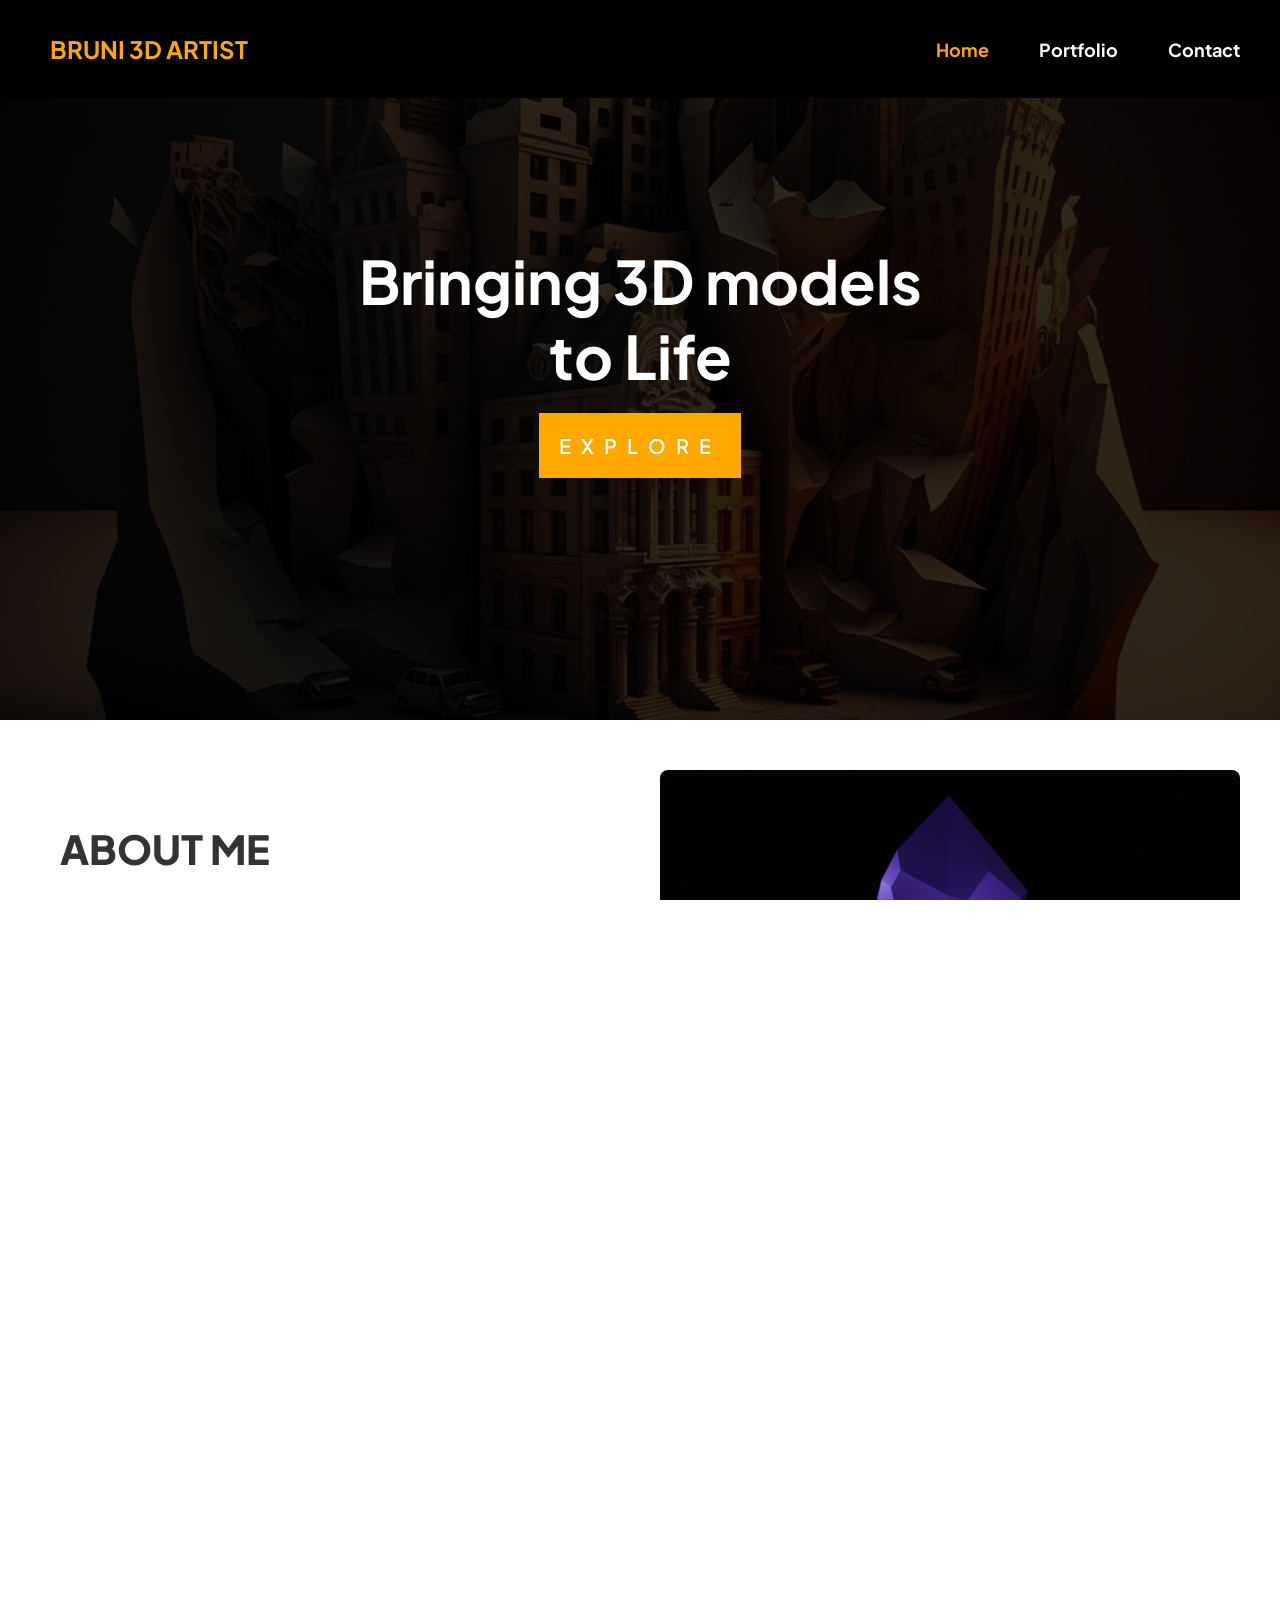
==== home.html @ bc02d7ee "Add files via upload" ====
<!doctype html>

<head>
	<html lang="it">

	<meta charset="UTF-8">
	<meta name="viewport" content="width=device-width, initial-scale=1.0">
	<link rel="stylesheet" href="stile.css">
    <link rel="icon" type="image/x-icon" href="img/favicon.png">
	<link rel="preconnect" href="https://fonts.googleapis.com">
	<link rel="preconnect" href="https://fonts.gstatic.com" crossorigin>
	<link href="https://fonts.googleapis.com/css2?family=Plus+Jakarta+Sans:ital,wght@0,200..800;1,200..800&display=swap" rel="stylesheet">
	<title>Bruni 3D Artist</title>
</head>

<body>
    <div class="hero">
        <div class="hero-content">
            <h1>Bringing 3D models<br>to Life</h1>
            <a class="btntext" href="portfolio.html"><button class="herobtn" type="button">Explore</button></a>
        </div>
    </div>

        	<header class="hero-header">
        <div class="logo-container">
            <h3 class="logo-text"><a class="logo-link" href="home.html">Bruni 3D Artist</a></h3>
        </div>
        <nav class="hero-nav">
            <ul>
                <li><a href="home.html"><span style="color: #ffa800">Home</span></a></li>
                <li><a href="portfolio.html">Portfolio</a></li>
                <li><a href="contact.html">Contact</a></li>
            </ul>
        </nav>
    </header>

	<div class="about">
		<div class="about-left">
			<h2>About Me</h2>
			<p>I am a freelance 3D modeler specializing in using Blender to create models and assets for video games. The field of 3D modeling for video games is a dynamic and challenging environment in which I have made my way with my passion for design and technical expertise.</p>

			<p>My experience includes the creation of a variety of video game assets, including objects, environments, and user interface elements. Each model requires careful planning and attention to detail, along with a solid understanding of the needs of the game and its technical restrictions.</p>

			<p>Working as a freelance 3D modeler has also allowed me to adapt quickly to changes in the industry, staying up-to-date on new technologies and trends.</p>
		</div>

		<div class="about-right">
			<img class="about-img" src="img/about.png">
			<hr>
		</div>
	</div>

	<div class="portfolio">
		<div class="project">
			<img class="project-image" src="img/projects/door/door-cover.png">
			<h3>Medieval Door</h3>
			<p>3D Model of a medieval-fantasy door low poly, created in blender.</p>
			<a href="projects/medieval-door.html">View Project</a>
		</div>

		<div class="project">
			<img class="project-image" src="img/projects/lamp/lamp-cover.png">
			<h3>Street Lamp</h3>
			<p>3D Model of a street medieval lamp low poly, created in Blender.</p>
			<a href="projects/street-lamp.html">View Project</a>
		</div>

		<div class="project">
			<img class="project-image" src="img/projects/coin/coin-cover.png">
			<h3 class="project-title">Golden Coin</h3>
			<p class="project-desc">3D Model of a golden coin low poly, created in Blender.</p>
			<a href="projects/golden-coin.html">View Project</a>
		</div>
	</div>

	<a class="btntext" href="portfolio.html"><button class="portfoliobtn" type="button">My Portfolio</button></a>

<div class="get-in-touch">
    <div class="get-in-touch-content">
        <h2>Get in Touch</h2>
        <p>For questions, proposals or collaborations, you can contact me using the informations in the Contact page.</p>

        <a class="btntext" href="contact.html"><button class="contactbtn" type="button">Contact Me</button></a>
    </div>
</div>

<footer>
	<div class="copyright">
		<p>© Bruni 3D Artist. All rights reserved.</p>
	</div>

	<div class="legal">
		<a href="#">Privacy & Cookies</a>
	</div>
</footer>

</body>
---- stile.css ----
html, body {
    margin: 0;
    padding: 0;
    height: 100%;
    overflow-x: hidden; /* Rimuovi lo spazio bianco laterale (dx) */
}

.hero-header {
    position: fixed;
    top: 0;
    left: 0;
    width: 100%;
    z-index: 3; /* Assicura che l'header sia sopra lo sfondo dell'hero */
    display: flex;
    justify-content: space-between;
    align-items: center;
    padding: 10px;
    text-shadow: 2px 2px rgba(0, 0, 0, 0.3);
    background-color: rgba(0, 0, 0, 1.0); /* Assicura che l'header sia trasparente */
}


.logo-container {
    order: 1;
    position: relative; /* Importante per posizionare correttamente */
}

.logo-container h3 {
    font-family: Plus Jakarta Sans, sans-serif;
    color: #ffa800;
    margin-left: 40px;
    text-transform: uppercase;
}

.hero-nav {
    order: 2;
    position: relative; /* Importante per posizionare correttamente */
}


.logo-text, .logo-link {
    font-family: 'Plus Jakarta Sans', sans-serif;
    font-size: 24px;
    font-weight: bold;
    text-decoration: none;
    color: #ffa800;
}

.hero-nav ul {
    list-style: none;
    padding: 0;
    margin: 0;
    display: flex;
}

.hero-nav ul li {
    margin-right: 20px;
}

.hero-nav ul li a {
    font-family: 'Plus Jakarta Sans', sans-serif;
    font-size: 18px;
    font-weight: bold;
    margin-right: 30px;
    color: #fff;
    text-decoration: none;
}

.hero {
    position: relative;
    width: 100%;
    height: 80vh;
    background-image: url('img/hero.png');
    background-size: cover;
    background-position: center;
    display: flex;
    justify-content: center;
    align-items: center;
    color: #fff;
    text-align: center;
    overflow: hidden; /* Nasconde il contenuto che esce dall'hero */
}

.hero-content {
    max-width: 800px;
    padding: 20px;
    z-index: 2; /* Assicura che il testo dell'hero sia sopra l'header */
}

.hero h1 {
    font-family: Plus Jakarta Sans, sans-serif;
    font-weight: 700;
    font-size: 60px;
    margin-bottom: 20px;
}

.herobtn {
    font-family: Plus Jakarta Sans, sans-serif;
    font-size: 20px;
    font-weight: 600;
    text-decoration: none;
    letter-spacing: 10px;
    background-color: #FFA800;
    color: white;
    border: none;
    padding: 20px;
    text-align: center;
    text-transform: uppercase;
    display: block;
    margin: 0 auto;
    margin-bottom: 40px;
    transition: background-color 0.3s;
}

.herobtn a {
    text-decoration: none;
    color: #000;
}

.herobtn:hover {
    background-color: #A66E00;
}

/* #### */

.about {
    display: flex;
    justify-content: center; /* Centra il contenuto orizzontalmente */
    align-items: flex-start; /* Allinea il contenuto in alto */
    margin: 50px;
    text-align: center; /* Allinea il testo al centro */
    max-width: 1200px; /* Larghezza massima della sezione */
    margin-left: auto;
    margin-right: auto;
}

.about-left,
.about-right {
    flex: 1; /* Occupa lo spazio rimanente */
}

.about-left {
    margin: 20px; /* Aggiungi margine a destra per separare le colonne */
}

.about h2 {
    font-family: 'Plus Jakarta Sans', sans-serif;
    font-size: 40px;
    text-align: left;
    text-transform: uppercase;
    font-weight: 800;
    color: #333;
    margin-bottom: 10px; /* Aggiungi spazio inferiore per separare il titolo dal paragrafo */
}

.about p {
    font-family: 'Plus Jakarta Sans', sans-serif;
    font-size: 20px;
    text-align: left;
    font-weight: 500;
    line-height: 1.5;
    color: #666;
    margin-bottom: 20px; /* Aggiungi spazio inferiore tra i paragrafi */
}

.about-img {
    max-width: 100%; /* Massima larghezza consentita */
    height: auto; /* Altezza automaticamente proporzionata */
    border-radius: 8px;
    margin-bottom: 20px; /* Aggiungi spazio inferiore per separare l'immagine dal testo */
}

hr {
    border: none;
    margin: 15px 0;
}


@media (max-width: 768px) {
    .about {
        flex-direction: column; /* Inverti l'ordine dei figli nella colonna */
    }



    .about-left p, .about-left h2 {
        text-align: center;
        margin: 25px;
    }

    .about-img {
        margin: 20px;
        max-width: 93%; /* Massima larghezza consentita */
        height: auto; /* Altezza automaticamente proporzionata */
    }

    hr {
    border-top: 1px solid #E9E9E9;
    margin: 15px 0;
    }
}

.portfolio {
    display: flex;
    flex-wrap: wrap;
    justify-content: space-between; /* Distribuzione uniforme degli elementi */
    max-width: 1200px; /* Larghezza massima del contenitore */
    padding: 20px;
    margin: 0 auto;
}

.project {
    background-color: #fff;
    flex: 0 1 calc(30% - 20px); /* Larghezza flessibile per 3 elementi per riga con margini ridotti */
    text-align: center;
    margin: 20px;
    box-sizing: border-box; /* Include il padding nella larghezza calcolata */
}

.project p {
    font-family: 'Plus Jakarta Sans', sans-serif;
    font-size: 20px;
    font-weight: 500;
}

.portfolio p {
    font-family: 'Plus Jakarta Sans', sans-serif;
    font-size: 20px;
    font-weight: 500;
}

.project-image {
    max-width: 100%; /* Immagine responsiva */
    display: block;
    border-radius: 8px;
}

.portfolio h3 {
    font-family: 'Plus Jakarta Sans', sans-serif;
    font-size: 30px; /* Dimensione del titolo */
    font-weight: 800;
    color: #333;
    margin-top: 20px; /* Spazio superiore per separare il titolo dall'immagine */
    margin-bottom: 0; /* Rimuove lo spazio inferiore del titolo */
}

.portfolio p {
    margin-top: 10px;
    margin-bottom: 20px;
    font-size: 20px;
    max-width: 100%;
    font-weight: 500;
    padding: 0;
    font-family: 'Plus Jakarta Sans', sans-serif;
    font-size: 16px; /* Dimensione del testo della descrizione */
    color: #666;
}

.portfolio a {
    font-family: Plus Jakarta Sans, sans-serif;
    text-decoration: underline;
    font-size: 20px;
    font-weight: 500;
    color: #FFA800;
}

@media (max-width: 768px) {
    .project {
        flex-basis: 100%; /* Su schermi più piccoli, mostrare un elemento per riga */
        margin-bottom: 60px;
    }
}

.btntext {
    text-decoration: none;
}

.portfoliobtn {
    font-family: Plus Jakarta Sans, sans-serif;
    font-size: 20px;
    font-weight: 600;
    text-decoration: none;
    letter-spacing: 10px;
    background-color: #FFA800;
    color: white;
    border: none;
    padding: 20px;
    text-align: center;
    text-transform: uppercase;
    display: block;
    margin: 0 auto;
    margin-bottom: 40px;
    transition: background-color 0.3s;
}

.portfoliobtn a {
    text-decoration: none;
    color: #000;
}

.portfoliobtn:hover {
    background-color: #A66E00;
}

.get-in-touch {
    height: 80vh;
    background-image: url('img/hero.png');
    background-size: cover;
    background-position: center center;
    display: flex;
    justify-content: center;
    align-items: center;
    color: #fff;
    text-align: center;
    overflow: hidden;
    box-sizing: border-box; /* Include il padding nella larghezza */
}


.get-in-touch h2 {
    font-family: Plus Jakarta Sans, sans-serif;
    font-weight: 700;
    font-size: 50px;
    margin-bottom: 20px;
}

.get-in-touch p {
    font-family: Plus Jakarta Sans, sans-serif;
    font-weight: 500;
    font-size: 20px;
    margin: 30px;
    line-height: 1.5;
}


.contactbtn {
    font-family: Plus Jakarta Sans, sans-serif;
    font-size: 20px;
    font-weight: 600;
    text-decoration: none;
    letter-spacing: 10px;
    background-color: #FFA800;
    color: white;
    border: none;
    padding: 20px;
    text-align: center;
    text-transform: uppercase;
    display: block;
    margin: 0 auto;
    margin-bottom: 40px;
    transition: background-color 0.3s;
    }

.contactbtn a {
    text-decoration: none;
    color: #000;
}

.contactbtn:hover {
    background-color: #A66E00;
}

footer {
    background-color: #FFA800;
    padding: 10px;
    display: flex;
    justify-content: space-between;
    align-items: center;
    color: white;
    width: 100%;
    box-sizing: border-box;
    flex-shrink: 0; /* Impedisce al footer di restringersi quando il contenuto è troppo grande */
}

.copyright {
    font-family: Plus Jakarta Sans, sans-serif;
    font-weight: 500;
    font-size: 16px;
    color: #000;
}

.legal a {
    font-family: Plus Jakarta Sans, sans-serif;
    font-weight: 500;
    font-size: 16px;
    color: #000;
    text-decoration: none;
}

/* ### */

.hero-portfolio {
    position: relative;
    width: 100%;
    height: 30vh;
    padding: 60px;
    background-image: url('img/hero.png');
    background-size: cover;
    background-position: center;
    display: flex;
    justify-content: center;
    align-items: center;
    color: #fff;
    text-align: center;
    overflow: hidden; /* Nasconde il contenuto che esce dall'hero */
}

.hero-portfolio h1 {
    font-family: Plus Jakarta Sans, sans-serif;
    font-weight: 700;
    font-size: 60px;
    margin-bottom: 20px;
}



@media (max-width: 768px) {
    .project {
        flex-basis: 100%;
        margin-bottom: 60px;
    }
}

/* ### */

  .contact {
    flex-direction: column;
    margin: 50px;
  }

  .info, .info h4,
  .illustration {
    text-align: center;
    margin-right: 0;
  }

  .info h2 {
    font-family: Plus Jakarta Sans, sans-serif;
    font-weight: 700;
    font-size: 40px;
    text-transform: uppercase;
  }

  .info h4 {
    font-family: Plus Jakarta Sans, sans-serif;
    font-weight: 700;
    font-size: 25px;
    text-transform: uppercase;
  }

  .info p {
    font-family: Plus Jakarta Sans, sans-serif;
    font-size: 20px;
    margin-bottom: 0;
  }

  .illustration img {
    max-width: 20%;
  }

@media (max-width: 768px) {
  .contact {
    flex-direction: column;
  }

  .info, .info h4,
  .illustration {
    text-align: center;
    margin-right: 0;
  }

  .illustration {
    display: none;
  }
}


/* Pagina progetto */

.hero-content p, .hero-content a {
    font-family: Plus Jakarta Sans, sans-serif;
    color: #fff;
    text-decoration: none;
}

.gallery-container {
    max-width: 1500px;
    padding: 100px;
    margin: 0 auto; /* Centra il contenitore */
    display: flex;
    flex-wrap: wrap;
    justify-content: space-between;
}

.gallery-item {
    width: calc(33.33% - 20px); /* Calcola la larghezza per 3 elementi per riga con margine */
    margin-bottom: 20px;
    box-sizing: border-box;
}

.gallery-item img {
    width: 100%;
    height: auto;
    display: block;
    border-radius: 8px;
}

/* Mobile */
@media (max-width: 768px) {
    .gallery-item {
        width: calc(100% - 20px); /* Una colonna per riga con margine */
    }
}
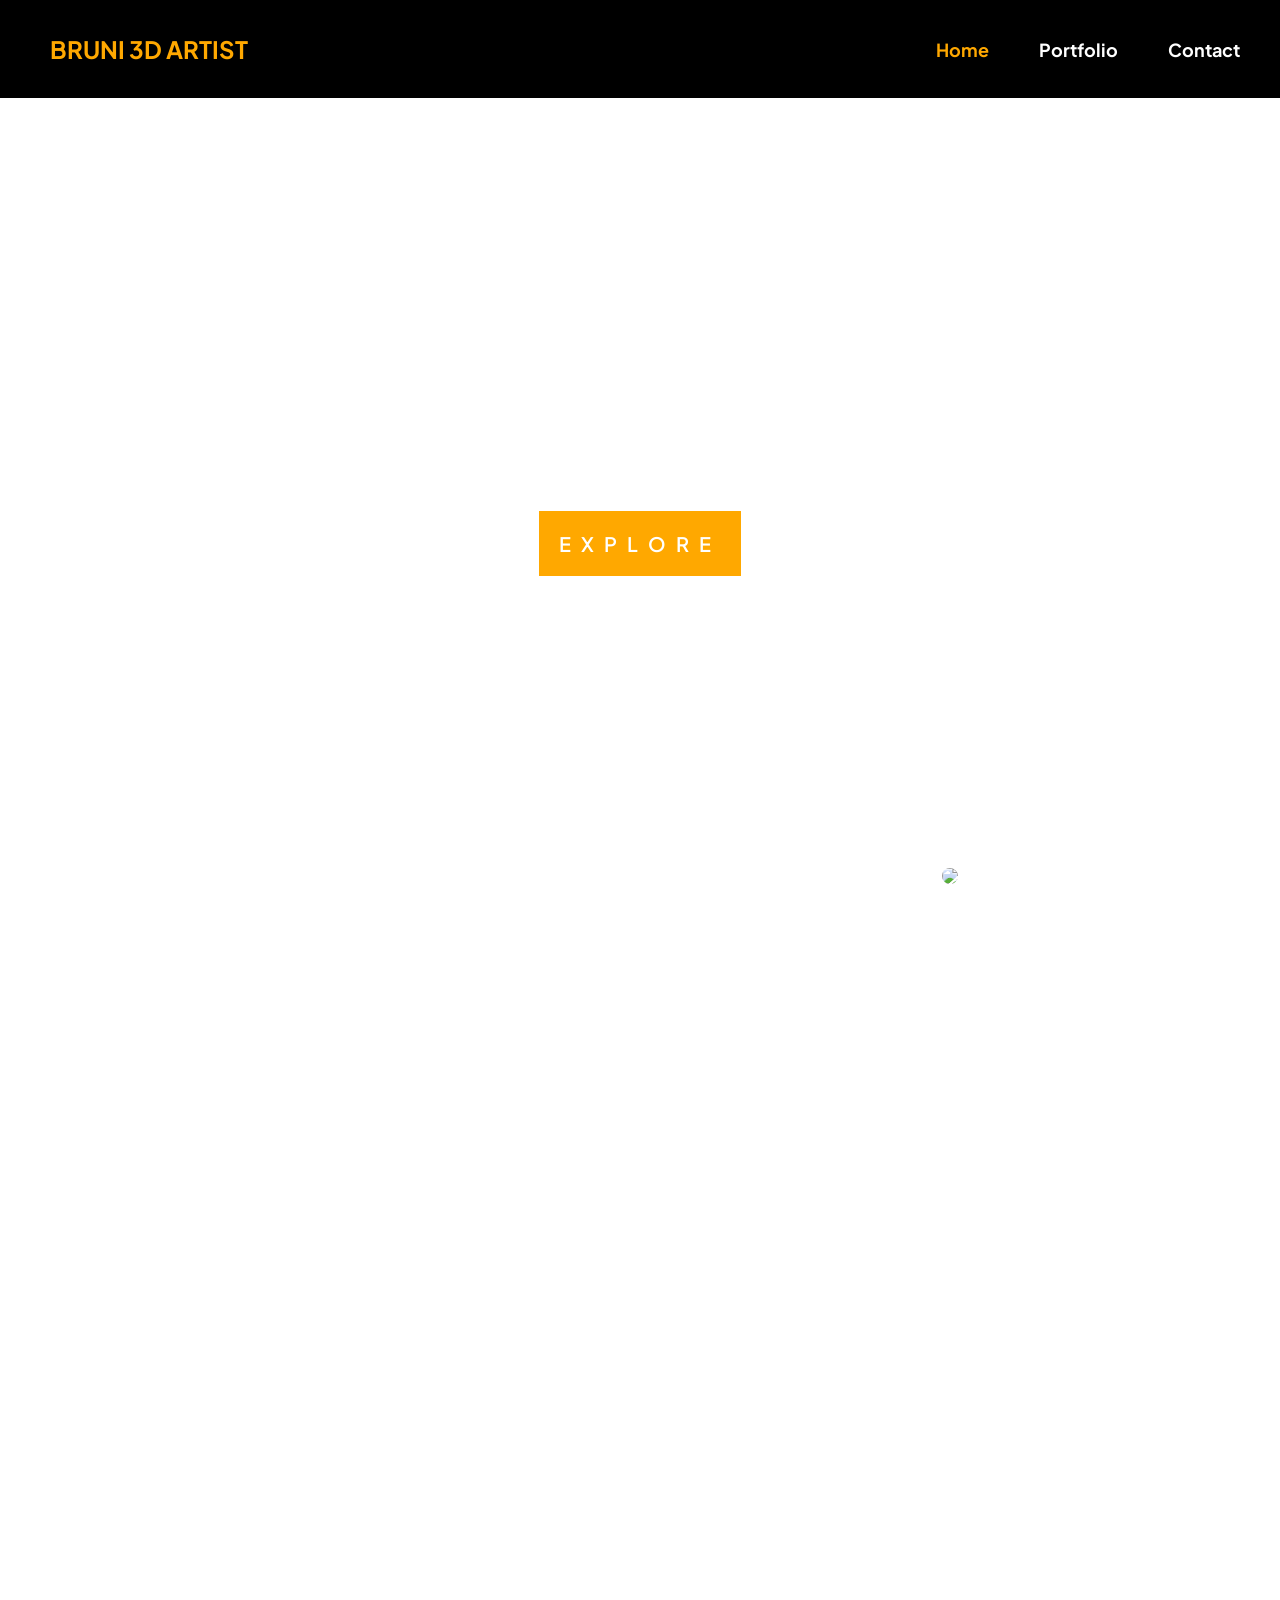
==== commit f4e890bd: "Add files via upload" ====
--- a/home.html
+++ b/home.html
@@ -14,14 +14,8 @@
 </head>
 
 <body>
-    <div class="hero">
-        <div class="hero-content">
-            <h1>Bringing 3D models<br>to Life</h1>
-            <a class="btntext" href="portfolio.html"><button class="herobtn" type="button">Explore</button></a>
-        </div>
-    </div>
-
-        	<header class="hero-header">
+	
+	<header class="hero-header">
         <div class="logo-container">
             <h3 class="logo-text"><a class="logo-link" href="home.html">Bruni 3D Artist</a></h3>
         </div>
@@ -33,6 +27,13 @@
             </ul>
         </nav>
     </header>
+    <div class="hero">
+        <div class="hero-content">
+            <h1>Bringing 3D models<br>to Life</h1>
+            <a class="btntext" href="portfolio.html"><button class="herobtn" type="button">Explore</button></a>
+        </div>
+    </div>
+
 
 	<div class="about">
 		<div class="about-left">
--- a/stile.css
+++ b/stile.css
@@ -6,11 +6,9 @@
 }
 
 .hero-header {
-    position: fixed;
     top: 0;
     left: 0;
     width: 100%;
-    z-index: 3; /* Assicura che l'header sia sopra lo sfondo dell'hero */
     display: flex;
     justify-content: space-between;
     align-items: center;
@@ -65,6 +63,38 @@
     color: #fff;
     text-decoration: none;
 }
+
+/* Stili per dispositivi con larghezza massima di 768px (ad esempio, dispositivi mobili) */
+@media (max-width: 768px) {
+    .hero-header {
+        flex-direction: column; /* Imposta la direzione della flessione su colonna */
+        align-items: stretch; /* Allinea gli elementi verticalmente */
+        padding: 10px 0; /* Modifica il padding per adattarsi alla nuova disposizione */
+    }
+
+    .logo-container {
+        order: 1; /* Cambia l'ordine per far comparire la navigazione sotto il logo */
+        text-align: center; /* Centra il testo all'interno del container */
+        margin-bottom: 10px; /* Aggiunge spazio tra il logo e la navigazione */
+    }
+
+    .hero-nav {
+        order: 2; /* Cambia l'ordine per far comparire il logo sopra la navigazione */
+    }
+
+    .logo-container h3 {
+        margin-left: 0; /* Rimuove il margine a sinistra per centrare il testo */
+    }
+
+    .hero-nav ul {
+        justify-content: center; /* Centra gli elementi della lista */
+    }
+
+    .hero-nav ul li {
+        margin: 0 10px; /* Modifica il margine tra gli elementi della lista */
+    }
+}
+
 
 .hero {
     position: relative;
@@ -393,7 +423,6 @@
     position: relative;
     width: 100%;
     height: 30vh;
-    padding: 60px;
     background-image: url('img/hero.png');
     background-size: cover;
     background-position: center;
@@ -481,6 +510,7 @@
     font-family: Plus Jakarta Sans, sans-serif;
     color: #fff;
     text-decoration: none;
+    text-align: center;
 }
 
 .gallery-container {
